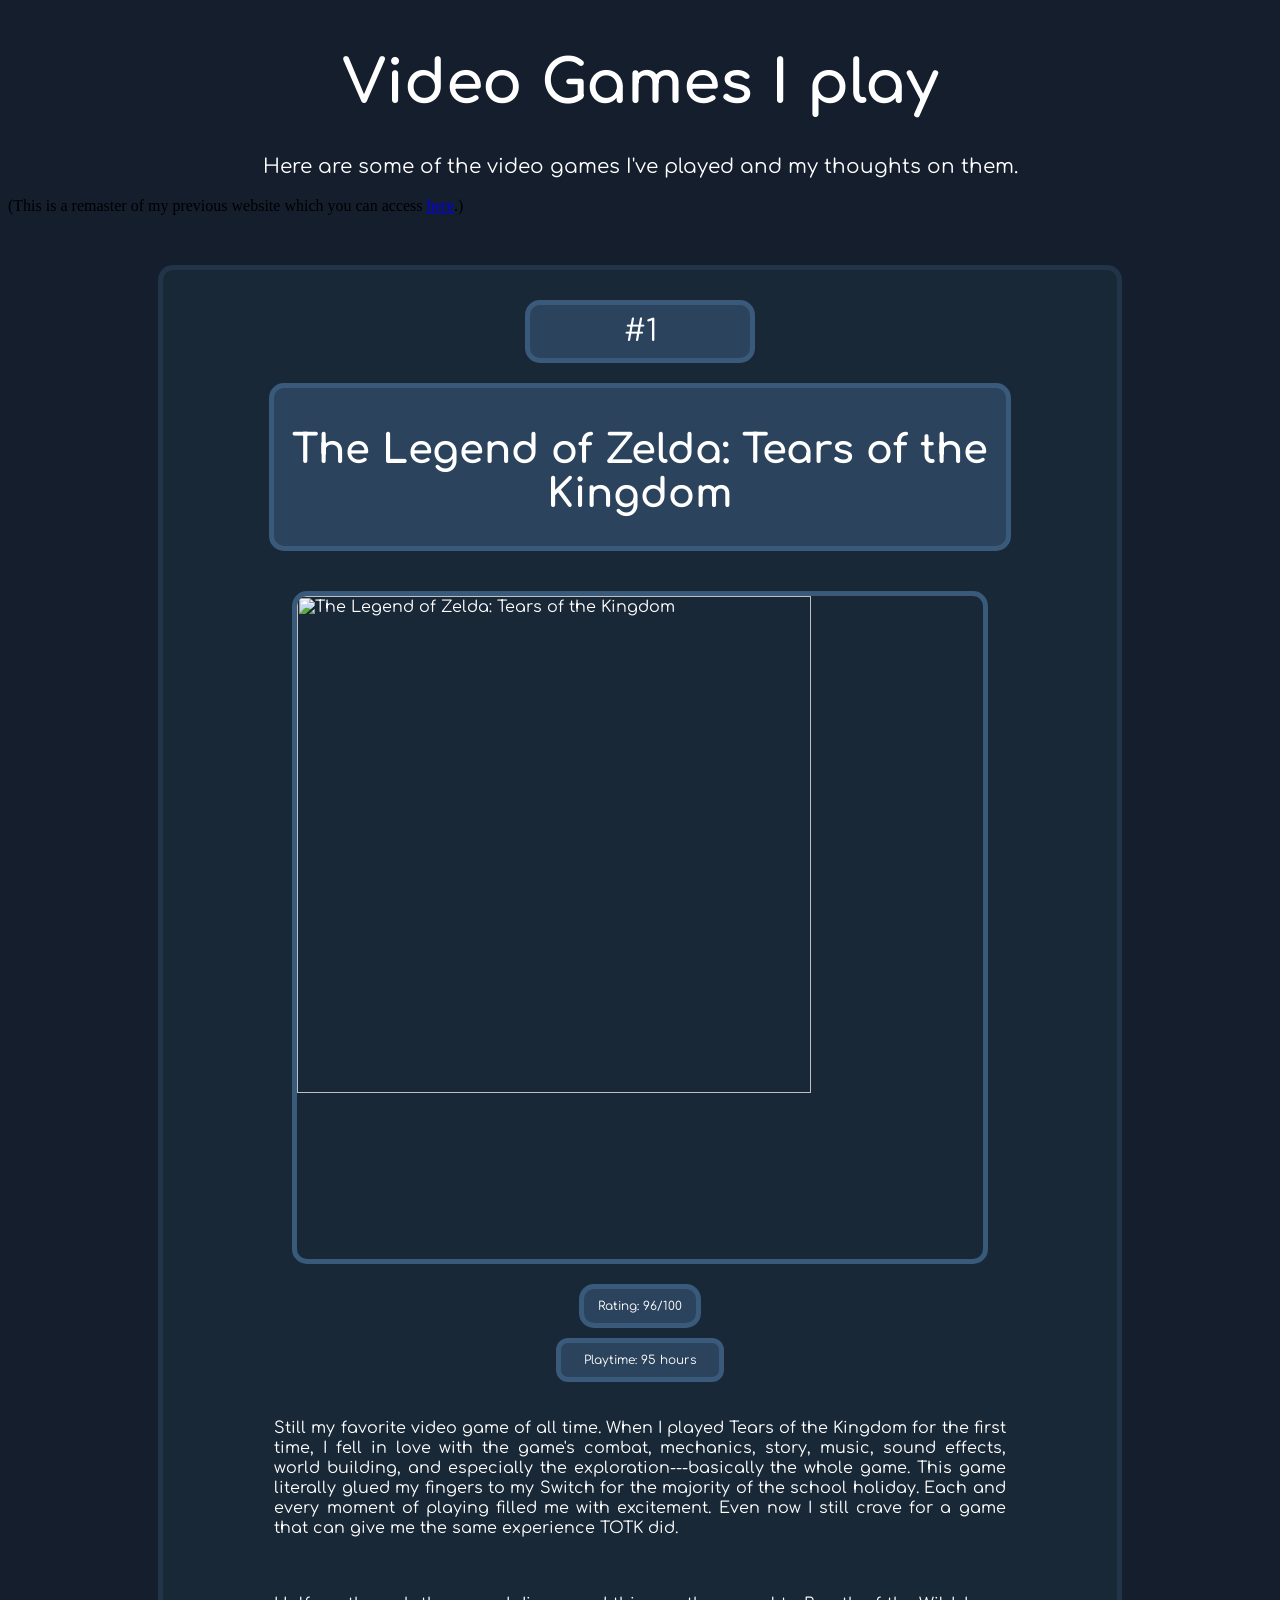
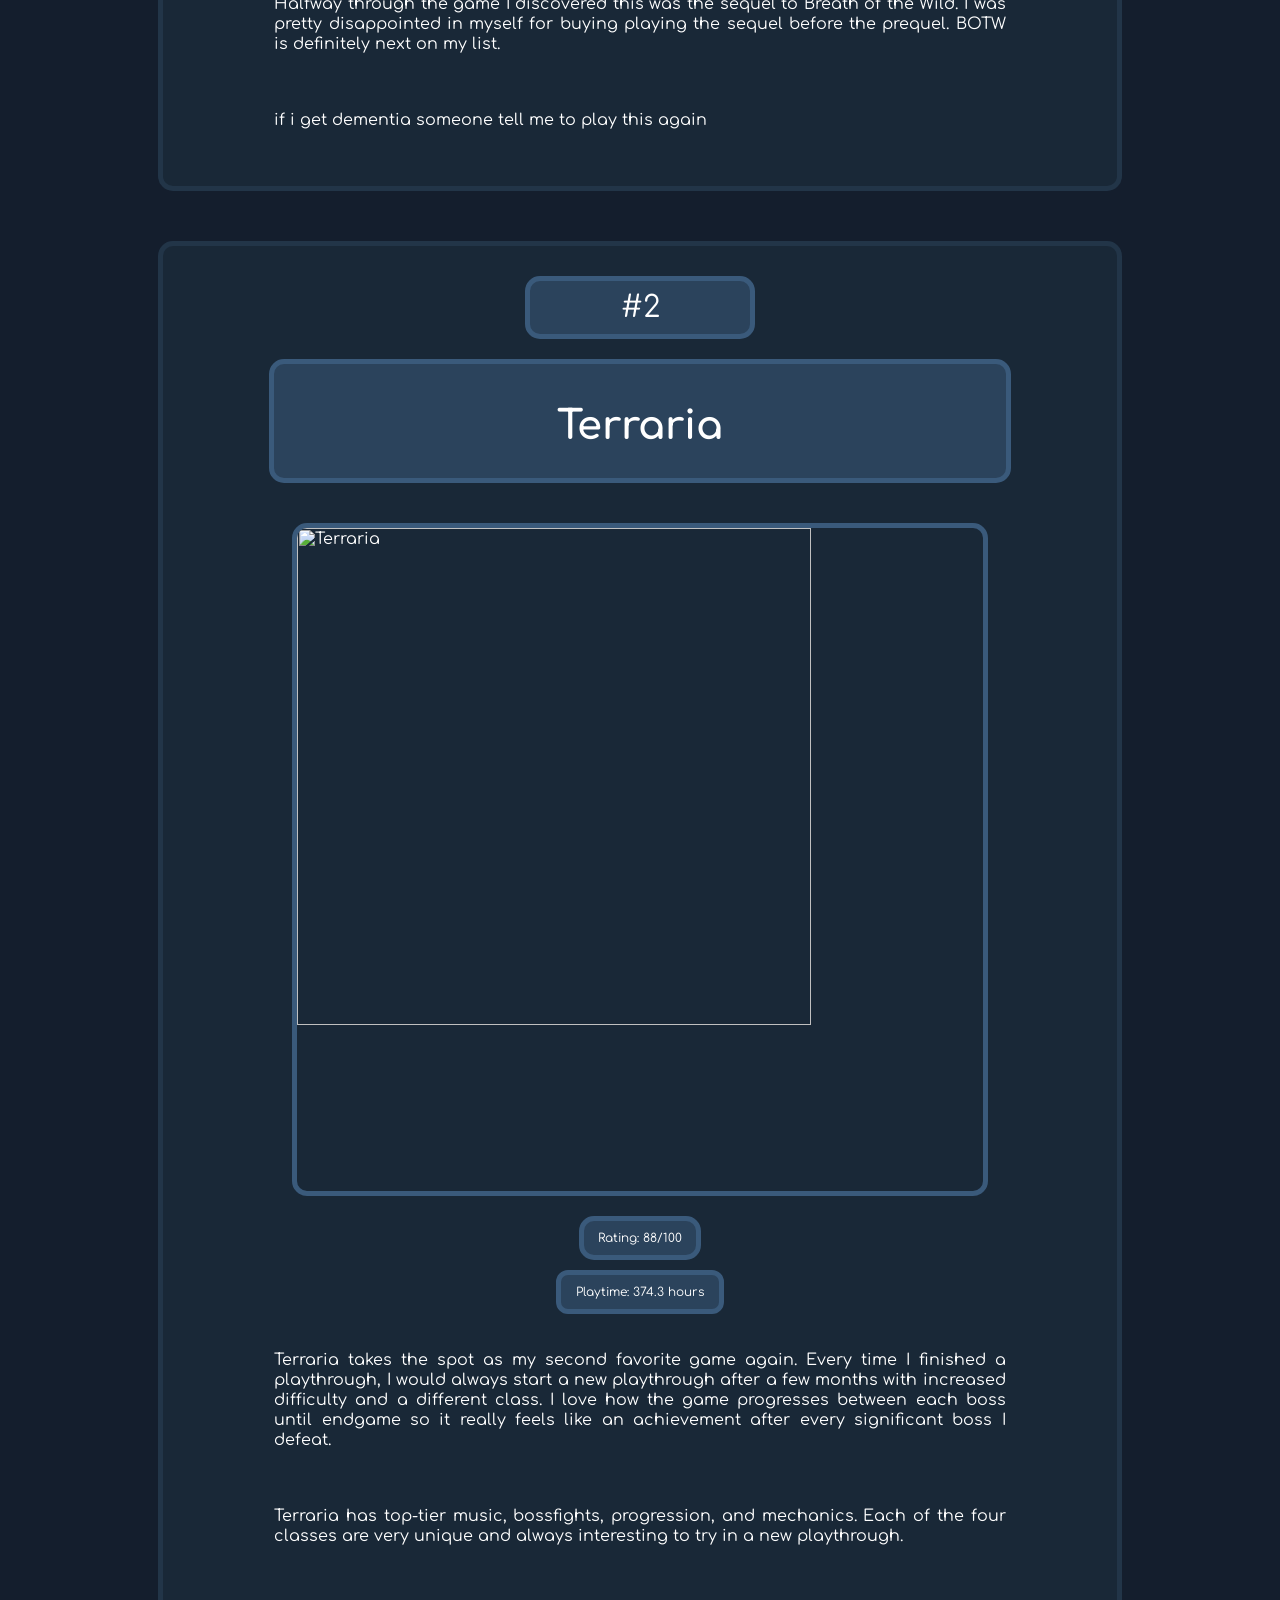
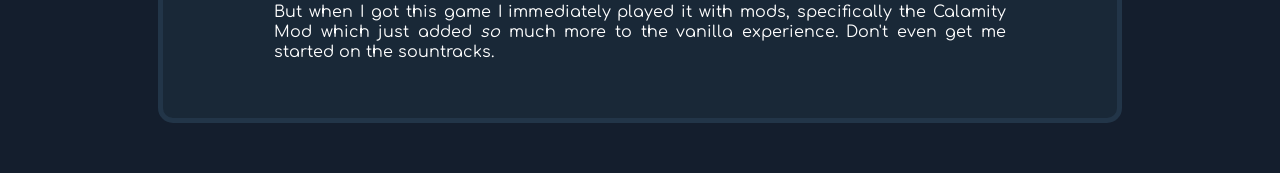
==== index.html @ 6967aab6 "Update stylesheet link to use styles.css" ====
<html>
    <head>
        <title>Updated video game review</title>

        <link rel="stylesheet" href="styles.css">

        <link rel="preconnect" href="https://fonts.googleapis.com">
        <link rel="preconnect" href="https://fonts.gstatic.com" crossorigin>
        <link href="https://fonts.googleapis.com/css2?family=Comfortaa:wght@300..700&display=swap" rel="stylesheet">
    </head>

    <body>
        <h1 class="site-heading">Video Games I play</h1>
        <p class="site-subheading">Here are some of the video games I've played and my thoughts on them.</p>
        <h8 class="site-sub-subheading">(This is a remaster of my previous website which you can access <a href="https://pewtato.github.io/pewtato-gaming-games/#" target="_blank">here</a>.)</h8>

        <div class="section">
            <div class="section-number">#1</div>
            <h1 class="section-title">The Legend of Zelda: Tears of the Kingdom</h1>

            <img src="https://i.ytimg.com/vi/PltrSuUIGFY/maxresdefault.jpg" alt="The Legend of Zelda: Tears of the Kingdom" title="The intro cutscene for The Legend of Zelda: Tears of the Kingdom." class="game-image">

            <div class="rating"><h8>Rating: 96/100</h8></div>
            <div class="playtime"><h8>Playtime: 95 hours</h8></div>

            <p>Still my favorite video game of all time. When I played Tears of the Kingdom for the first time, I fell in love with the game's combat, mechanics, story, music, sound effects, world building, and especially the exploration---basically the whole game. This game literally glued my fingers to my Switch for the majority of the school holiday. Each and every moment of playing filled me with excitement. Even now I still crave for a game that can give me the same experience TOTK did.</p>
            <p>Halfway through the game I discovered this was the sequel to Breath of the Wild. I was pretty disappointed in myself for buying playing the sequel before the prequel. BOTW is definitely next on my list.</p>
            <p>if i get dementia someone tell me to play this again</p>
        </div>
        <div class="section">
            <div class="section-number">#2</div>
            <h1 class="section-title">Terraria</h1>

            <img src="https://shared.fastly.steamstatic.com/store_item_assets/steam/apps/105600/header.jpg?t=1769844435" alt="Terraria" title="The title for Terraria." class="game-image">

            <div class="rating"><h8>Rating: 88/100</h8></div>
            <div class="playtime"><h8>Playtime: 374.3 hours</h8></div>

            <p>Terraria takes the spot as my second favorite game again. Every time I finished a playthrough, I would always start a new playthrough after a few months with increased difficulty and a different class. I love how the game progresses between each boss until endgame so it really feels like an achievement after every significant boss I defeat.</p>
            <p>Terraria has top-tier music, bossfights, progression, and mechanics. Each of the four classes are very unique and always interesting to try in a new playthrough.</p>
            <p>But when I got this game I immediately played it with mods, specifically the Calamity Mod which just added <em>so</em> much more to the vanilla experience. Don't even get me started on the sountracks.</p>
        </div>
    </body>
</html>
---- styles.css ----
@import url('https://fonts.googleapis.com/css2?family=Comfortaa:wght@700&display=swap');
@import url('mangat.ttf');

body {
    background-color: rgb(20, 30, 45);
}

small {
    font-size: 12;
    font-family: 'Comfortaa';
    color: slategray;
}

.site-heading {
    text-align: center;
    font-family: 'Comfortaa';
    font-size: 60px;
    color: white;

    margin-top: 50px;
    margin-bottom: 20px;
}

.site-subheading {
    text-align: center;
    font-family: 'Comfortaa';
    font-size: 20px;
    color: white;

    margin-top: 0;
    margin-bottom: 0;
}

.site-sub-subheading {
    margin-top: 0;
    margin-bottom: 50px;

    text-align: center;
}

.section {
    margin-left: 150px;
    margin-right: 150px;
    margin-top: 50px;
    margin-bottom: 50px;
    padding: 20px;
    
    border: 5px solid rgb(34, 53, 72);
    border-radius: 15px;
    
    color: white;
    background-color: rgb(25, 40, 55);

    font-family: 'Comfortaa';
}

.section-number {
    text-align: center;
    font-size: 30px;
    font-family: 'Comfortaa';
    color: white;

    margin-top: 10px;
    margin-left: auto;
    margin-right: auto;
    width: 200px;

    border: 5px solid rgb(58, 90, 123);
    border-radius: 15px;
    background-color: rgb(43, 67, 92);

    padding: 10px;
}

.section-title {
    text-align: center;
    width: 80%;

    margin: auto;
    margin-top: 20px;
    margin-bottom: 20px;

    border: 5px solid rgb(58, 90, 123);
    border-radius: 15px;
    background-color: rgb(43, 67, 92);

    padding-top: 40px;
    padding-bottom: 30px;

    font-family: 'Comfortaa';
    font-size: 40px;
}

.rating {
    border: 5px solid rgb(58, 90, 123);
    border-radius: 15px;
    background-color: rgb(43, 67, 92);

    text-align: center;
    font-size: 12px;

    width: 10%;

    margin-left: auto;
    margin-right: auto;
    margin-top: 10px;

    padding: 10px;
}

.playtime {
    display: block;

    border: 5px solid rgb(58, 90, 123);
    border-radius: 12px;
    background-color: rgb(43, 67, 92);

    text-align: center;
    font-size: 12px;

    width: 15%;

    margin-left: auto;
    margin-right: auto;
    margin-top: 10px;

    padding: 10px;
}

p {
    font-size: 16px;
    width: 80%;
    font-family: 'Comfortaa';
    text-align: justify;

    margin-left: auto;
    margin-right: auto;
    padding: 20px;

    line-height: 20px;
}

.game-image {
    display: block;

    margin-top: 40px;
    margin-bottom: 20px;
    margin-left: auto;
    margin-right: auto;

    width: 75%;

    border: 5px solid rgb(58, 90, 123);
    border-radius: 15px;
}
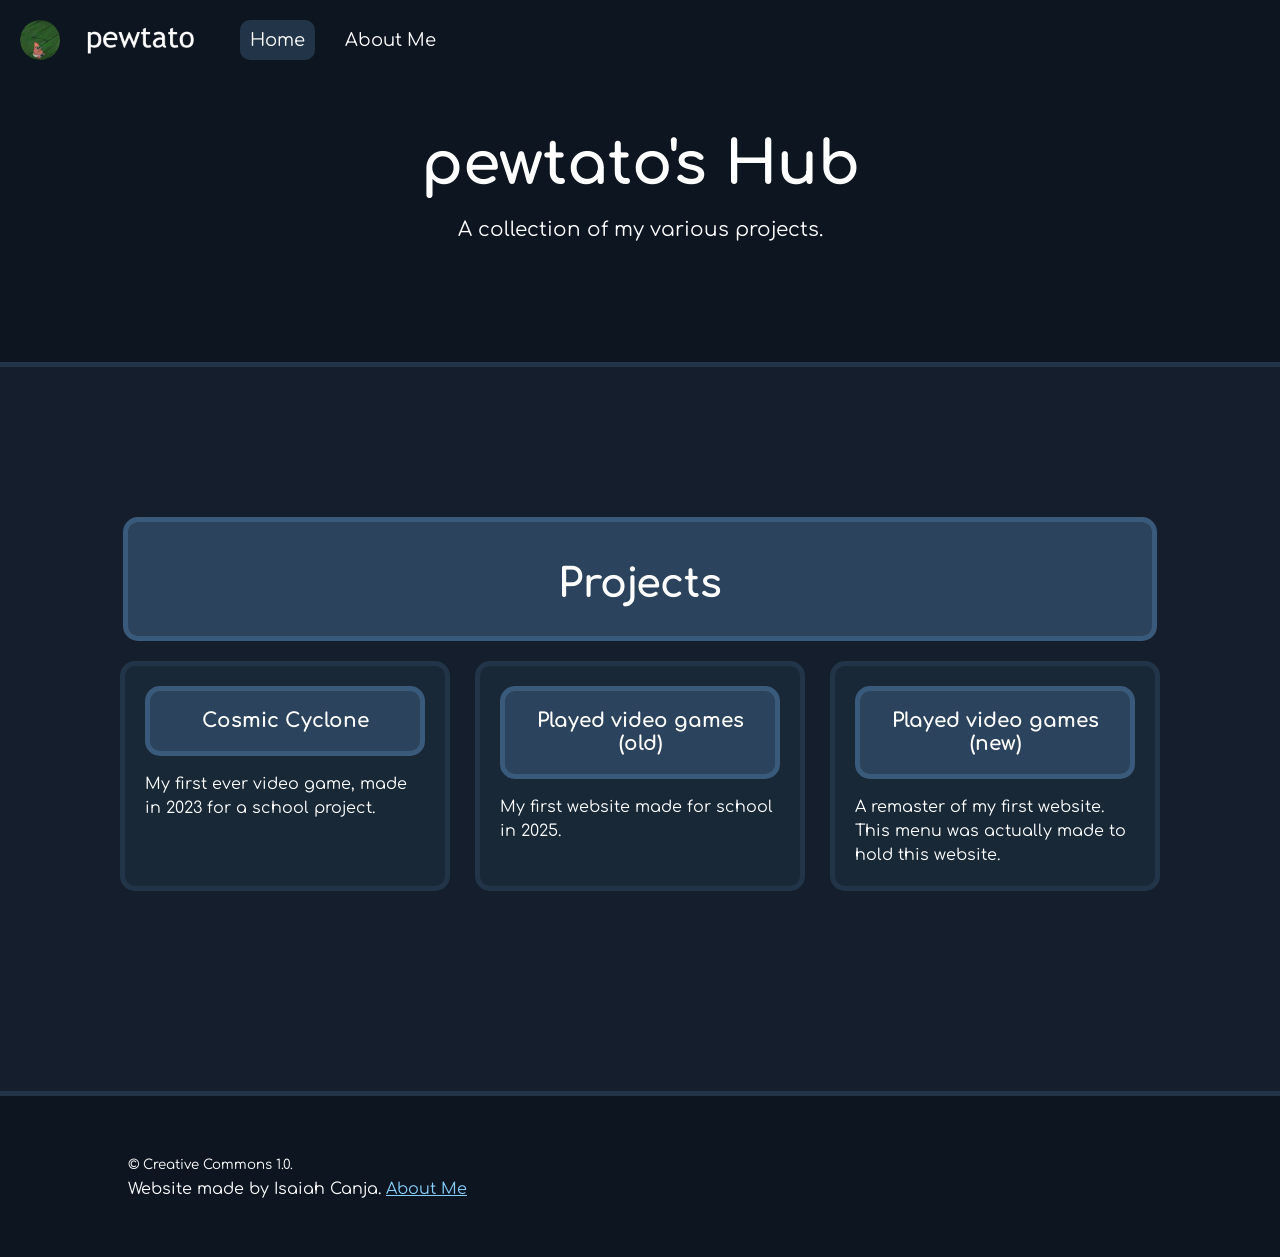
==== commit 12da8fac: "Add files via upload" ====
--- a/index.html
+++ b/index.html
@@ -1,44 +1,70 @@
+<!DOCTYPE html>
 <html>
     <head>
-        <title>Updated video game review</title>
-
-        <link rel="stylesheet" href="styles.css">
-
+        <title>pewtato main menu</title>
+        <link rel="stylesheet" href="style.css">
         <link rel="preconnect" href="https://fonts.googleapis.com">
         <link rel="preconnect" href="https://fonts.gstatic.com" crossorigin>
         <link href="https://fonts.googleapis.com/css2?family=Comfortaa:wght@300..700&display=swap" rel="stylesheet">
     </head>
-
     <body>
-        <h1 class="site-heading">Video Games I play</h1>
-        <p class="site-subheading">Here are some of the video games I've played and my thoughts on them.</p>
-        <h8 class="site-sub-subheading">(This is a remaster of my previous website which you can access <a href="https://pewtato.github.io/pewtato-gaming-games/#" target="_blank">here</a>.)</h8>
-
-        <div class="section">
-            <div class="section-number">#1</div>
-            <h1 class="section-title">The Legend of Zelda: Tears of the Kingdom</h1>
-
-            <img src="https://i.ytimg.com/vi/PltrSuUIGFY/maxresdefault.jpg" alt="The Legend of Zelda: Tears of the Kingdom" title="The intro cutscene for The Legend of Zelda: Tears of the Kingdom." class="game-image">
-
-            <div class="rating"><h8>Rating: 96/100</h8></div>
-            <div class="playtime"><h8>Playtime: 95 hours</h8></div>
-
-            <p>Still my favorite video game of all time. When I played Tears of the Kingdom for the first time, I fell in love with the game's combat, mechanics, story, music, sound effects, world building, and especially the exploration---basically the whole game. This game literally glued my fingers to my Switch for the majority of the school holiday. Each and every moment of playing filled me with excitement. Even now I still crave for a game that can give me the same experience TOTK did.</p>
-            <p>Halfway through the game I discovered this was the sequel to Breath of the Wild. I was pretty disappointed in myself for buying playing the sequel before the prequel. BOTW is definitely next on my list.</p>
-            <p>if i get dementia someone tell me to play this again</p>
-        </div>
-        <div class="section">
-            <div class="section-number">#2</div>
-            <h1 class="section-title">Terraria</h1>
-
-            <img src="https://shared.fastly.steamstatic.com/store_item_assets/steam/apps/105600/header.jpg?t=1769844435" alt="Terraria" title="The title for Terraria." class="game-image">
-
-            <div class="rating"><h8>Rating: 88/100</h8></div>
-            <div class="playtime"><h8>Playtime: 374.3 hours</h8></div>
-
-            <p>Terraria takes the spot as my second favorite game again. Every time I finished a playthrough, I would always start a new playthrough after a few months with increased difficulty and a different class. I love how the game progresses between each boss until endgame so it really feels like an achievement after every significant boss I defeat.</p>
-            <p>Terraria has top-tier music, bossfights, progression, and mechanics. Each of the four classes are very unique and always interesting to try in a new playthrough.</p>
-            <p>But when I got this game I immediately played it with mods, specifically the Calamity Mod which just added <em>so</em> much more to the vanilla experience. Don't even get me started on the sountracks.</p>
+        <header>
+            <nav class="navbar" id="menu-navbar">
+                <div class="logo-container">
+                    <a href="index.html" class="navmenu"><img src="logo header(1).png" alt="Pewtato Logo"></a>
+                </div>
+                <div class="nav-links">
+                    <a href="index.html" class="nav" id="active">Home</a>
+                    <a href="aboutme.html" class="nav">About Me</a>
+               </div>
+            </nav>
+            <div class="site-header" id="menu-header">
+                <h1 class="site-heading">pewtato's Hub</h1>
+                <p class="site-subheading">A collection of my various projects.</p>
+            </div>
+        </header>
+        <div id="projects">
+            <h1 class="section-title">Projects</h1>
+            <div class="project-row">
+                <a href="https://scratch.mit.edu/projects/908749018/" target="_blank" rel="noopener noreferrer">
+                    <div class="project">
+                        <div class="project-title">
+                            <h1>Cosmic Cyclone</h1>
+                        </div>
+                        <p>
+                            My first ever video game, made in 2023 for a school project.
+                        </p>
+                    </div>
+                </a>
+                <a href="https://pewtato.github.io/pewtato-gaming-games/#" target="_blank" rel="noopener noreferrer">
+                    <div class="project">
+                        <div class="project-title">
+                            <h1>Played video games <br> (old)</h1>
+                        </div>
+                        <p>
+                            My first website made for school in 2025.
+                        </p>
+                    </div>
+                </a>
+                <a href="site2.html">
+                    <div class="project">
+                        <div class="project-title">
+                            <h1>Played video games (new)</h1>
+                        </div>
+                        <p>
+                            A remaster of my first website. This menu was actually made to hold this website.
+                        </p>
+                    </div>
+                </a>
+            </div>
         </div>
     </body>
-</html>
+    <footer>
+        <p id="footer-text">
+            <small>&copy; Creative Commons 1.0.</small> <br> Website made by Isaiah Canja. <a href="aboutme.html">About Me</a>
+        </p>
+        <p>
+
+        </p>
+    </footer>
+</html>
--- a/style.css
+++ b/style.css
@@ -0,0 +1,402 @@
+
+@import url('https://fonts.googleapis.com/css2?family=Comfortaa:wght@700&display=swap');
+@import url('mangat.ttf');
+
+body {
+    background-color: rgb(20, 30, 45);
+    margin: 0;
+}
+
+a {
+    color: lightskyblue;
+    text-decoration: underline;
+}
+
+.navbar {
+    display: flex;
+    align-items: center;
+    position: relative;
+    gap: 20px;
+
+    padding-top: 20px;
+    padding-bottom: 20px;
+    margin: 0px;
+    max-width: 100%;
+
+    border-bottom: 5px solid rgb(34, 53, 72);
+
+    background-color: rgb(13, 21, 32);
+}
+
+#menu-navbar {
+    border-bottom: none;
+}
+
+.logo-container img {
+    justify-content: left;
+    display: block;
+    height: 40px;
+    border-radius: 20px;
+    margin-right: auto;
+    width: fit-content;
+}
+
+.navmenu {
+    display: flex;
+    align-items: center;
+    font-family: 'Comfortaa';
+    font-size: 18px;
+    color: white;
+
+    margin-left: 20px;
+}
+
+.nav {
+    display: inline-flex;
+    justify-content: center;
+    align-items: center;
+    
+    border: 5px solid transparent;
+    padding: 5px;
+
+    font-family: 'Comfortaa';
+    font-size: 18px;
+    color: white;
+    text-decoration: none;
+    overflow: hidden;
+}
+
+.nav-links {
+    display: flex;
+    gap: 20px;
+}
+
+.nav:hover {
+    border-radius: 10px;
+    background-color: rgb(34, 53, 72);
+}
+
+#active {
+    border-radius: 10px;
+    background-color: rgb(34, 53, 72);
+}
+
+#menu-header {
+    background-color: rgb(13, 21, 32);
+
+    padding-top: 1px;
+    padding-bottom: 100px;
+    margin-top: 0;
+
+    border-bottom: 5px solid rgb(34, 53, 72);
+}
+
+.site-header {
+    margin-top: 150px;
+    margin-bottom: 150px;
+}
+
+.site-heading {
+    text-align: center;
+    font-family: 'Comfortaa';
+    font-size: 60px;
+    color: white;
+
+    margin-top: 50px;
+    margin-bottom: 20px;
+}
+
+.site-subheading {
+    text-align: center;
+    font-family: 'Comfortaa';
+    font-size: 20px;
+    color: white;
+
+    margin-top: 0;
+    margin-bottom: 20px;
+}
+
+.site-sub-subheading {
+    display: block;
+
+    text-align: center;
+    font-family: 'Comfortaa';
+    font-size: 12px;
+    color: slategray;
+
+    margin-top: 0;
+    margin-bottom: 0;
+}
+
+.section {
+    margin-left: 150px;
+    margin-right: 150px;
+    margin-top: 50px;
+    margin-bottom: 100px;
+    padding: 20px;
+    
+    border: 5px solid rgb(34, 53, 72);
+    border-radius: 15px;
+    
+    color: white;
+    background-color: rgb(25, 40, 55);
+
+    font-family: 'Comfortaa';
+}
+
+.section-number {
+    text-align: center;
+    font-size: 30px;
+    font-family: 'Comfortaa';
+    color: white;
+
+    margin-top: 10px;
+    margin-left: auto;
+    margin-right: auto;
+    width: 200px;
+
+    border: 5px solid rgb(58, 90, 123);
+    border-radius: 15px;
+    background-color: rgb(43, 67, 92);
+
+    padding: 10px;
+}
+
+.section-title {
+    color:white;
+    text-align: center;
+    width: 80%;
+
+    margin: auto;
+    margin-top: 20px;
+    margin-bottom: 20px;
+
+    border: 5px solid rgb(58, 90, 123);
+    border-radius: 15px;
+    background-color: rgb(43, 67, 92);
+
+    padding-top: 40px;
+    padding-bottom: 30px;
+
+    font-family: 'Comfortaa';
+    font-size: 40px;
+}
+
+.rating {
+    border: 5px solid rgb(58, 90, 123);
+    border-radius: 15px;
+    background-color: rgb(43, 67, 92);
+
+    text-align: center;
+    font-size: 12px;
+
+    width: 10%;
+
+    margin-left: auto;
+    margin-right: auto;
+    margin-top: 10px;
+
+    padding: 10px;
+}
+
+.playtime {
+    display: block;
+
+    border: 5px solid rgb(58, 90, 123);
+    border-radius: 15px;
+    background-color: rgb(43, 67, 92);
+
+    text-align: center;
+    font-size: 12px;
+
+    width: 15%;
+
+    margin-left: auto;
+    margin-right: auto;
+    margin-top: 10px;
+
+    padding: 10px;
+}
+
+p {
+    font-size: 16px;
+    font-family: 'Comfortaa';
+    line-height: 24px;
+}
+
+.section-text {
+    width: 80%;
+    text-align: justify;
+
+    margin-left: auto;
+    margin-right: auto;
+    padding: 20px;
+}
+
+.game-image {
+    display: block;
+
+    margin-top: 40px;
+    margin-bottom: 20px;
+    margin-left: auto;
+    margin-right: auto;
+
+    width: 75%;
+
+    border: 5px solid rgb(58, 90, 123);
+    border-radius: 15px;
+}
+
+footer {
+    display: block;
+    justify-content: left;
+    gap: 20px;
+
+    padding-top: 20px;
+    padding-bottom: 20px;
+    margin: 0px;
+    max-width: 100%;
+
+    border-top: 5px solid rgb(34, 53, 72);
+
+    background-color: rgb(13, 21, 32);
+
+    color: white;
+    font-family: 'Comfortaa';
+    font-size: 14px;
+}
+
+#footer-text {
+    width: 80%;
+    text-align: justify;
+
+    margin-left: auto;
+    margin-right: auto;
+    padding: 20px;
+}
+
+.project-row {
+    display: flex;
+    justify-content: center;
+    margin-left: auto;
+    margin-right: auto;
+    text-align: center;
+    gap: 25px;
+
+    margin-bottom: 20px;
+}
+
+.project {
+    border: 5px solid rgb(34, 53, 72);
+    border-radius: 15px;
+    
+    color: white;
+    background-color: rgb(25, 40, 55);
+
+    font-family: 'Comfortaa';
+    padding: 20px;
+    padding-bottom: 20px;
+    width: 280px;
+
+    text-align: left;
+
+    height: 180px;
+}
+
+.project-row a {
+    text-decoration: none;
+}   
+
+.project-row a:hover .project {
+    transform: scale(1.03);
+}
+
+.project-title {
+    text-align: center;
+    font-size: 10px;
+
+    border: 5px solid rgb(58, 90, 123);
+    border-radius: 15px;
+    color: white;
+    background-color: rgb(43, 67, 92);
+    padding: 5px;
+}
+
+.project-text {
+    width: 80%;
+    text-align: justify;
+
+    margin-left: auto;
+    margin-right: auto;
+    padding: 20px;
+}
+
+#projects {
+    margin-bottom: 200px;
+}
+
+.socials {
+    margin-left: 150px;
+    margin-right: 150px;
+    margin-bottom: 100px;
+    padding: 20px;
+    
+    border-radius: 15px;
+    
+    color: white;
+
+    font-family: 'Comfortaa';
+}
+
+.socials-title {
+    text-align: center;
+    font-size: 28px;
+
+    margin-left: auto;
+    margin-right: auto;
+    width: 250px;
+
+    padding: 15px;
+
+    border: 5px solid rgb(58, 90, 123);
+    border-radius: 15px;
+    color: white;
+    background-color: rgb(43, 67, 92);
+}
+
+.social-link-row {
+    display: flex;
+    justify-content: center;
+    gap: 20px;
+    align-items: center;
+}
+
+.social-image {
+    display: flex;
+    margin-bottom: 10px;
+    height: 100px;
+    width: auto;
+    margin-bottom: 20px;
+    justify-content: center;
+}
+
+.social-link {
+    display: flex;
+    color: white;
+    text-decoration: none;
+    font-family: 'Comfortaa';
+    justify-content: center;
+    flex-direction: column;
+    align-items: center;
+}
+
+.social-link:hover {
+    transform: scale(1.03);
+}
+
+.social-container {
+    display: flex;
+    justify-content: center;
+    gap: 50px;
+    margin: 20px;
+}
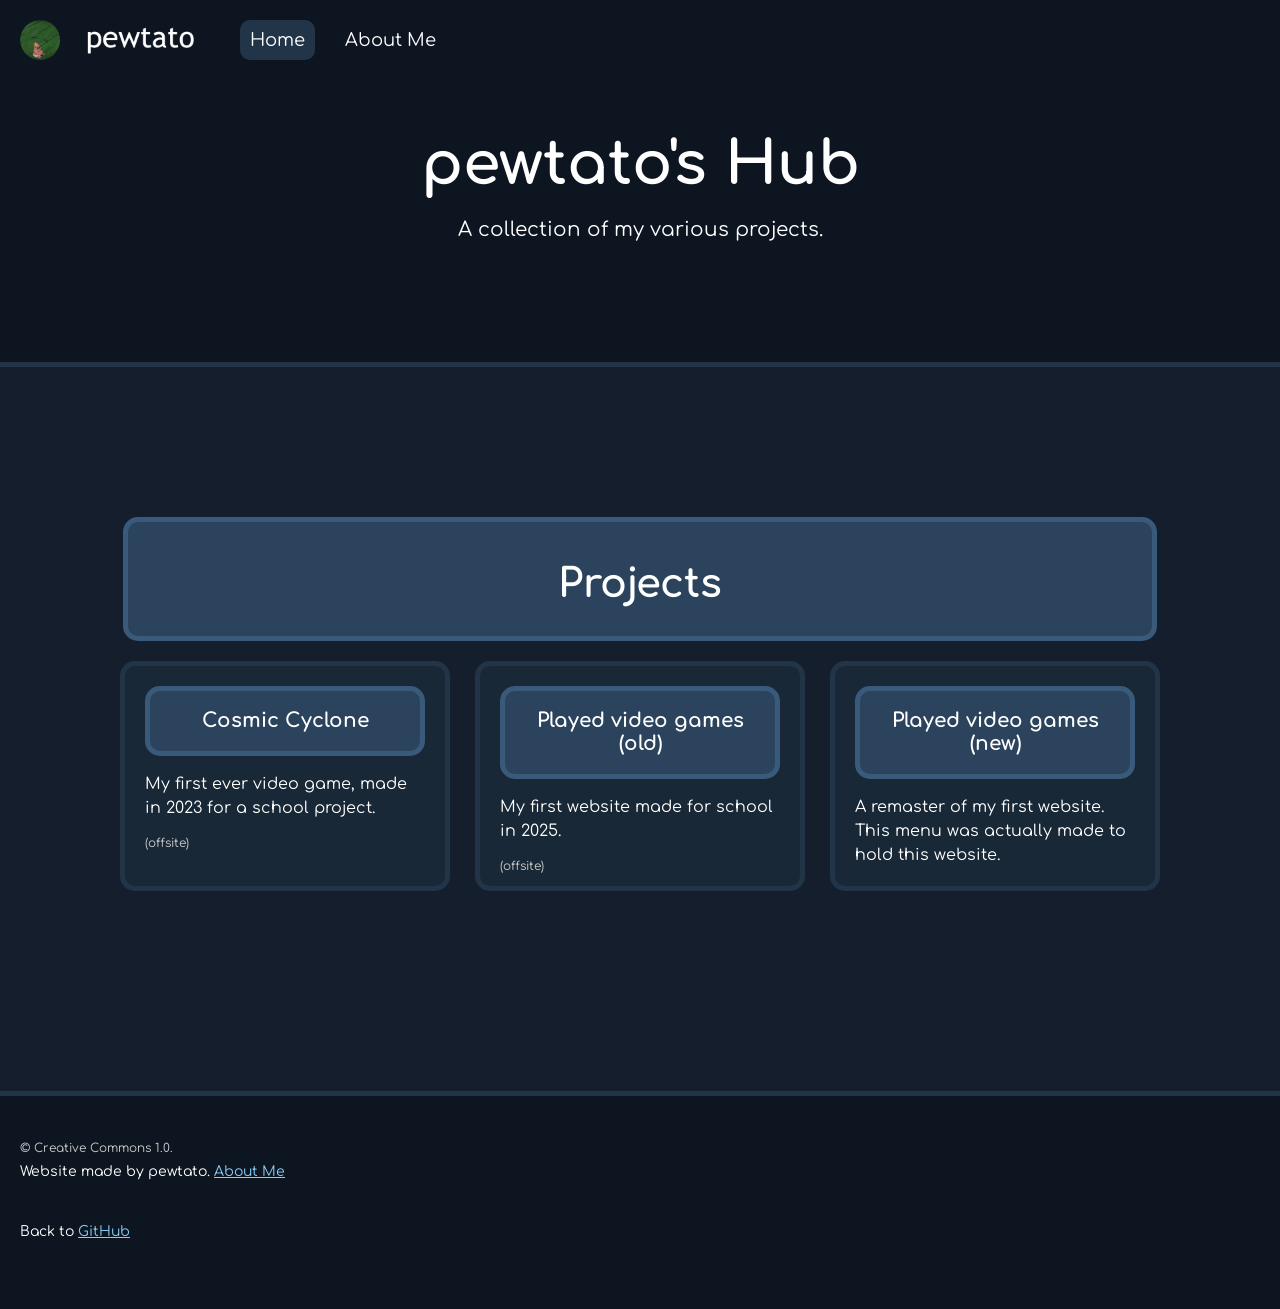
==== commit 87daacf5: "Add files via upload" ====
--- a/index.html
+++ b/index.html
@@ -1,8 +1,10 @@
 <!DOCTYPE html>
-<html>
+<html lang="en">
     <head>
         <title>pewtato main menu</title>
+       
         <link rel="stylesheet" href="style.css">
+
         <link rel="preconnect" href="https://fonts.googleapis.com">
         <link rel="preconnect" href="https://fonts.gstatic.com" crossorigin>
         <link href="https://fonts.googleapis.com/css2?family=Comfortaa:wght@300..700&display=swap" rel="stylesheet">
@@ -11,7 +13,7 @@
         <header>
             <nav class="navbar" id="menu-navbar">
                 <div class="logo-container">
-                    <a href="index.html" class="navmenu"><img src="logo header(1).png" alt="Pewtato Logo"></a>
+                    <a href="index.html" class="navmenu"><img src="icons/logo-header(1).png" alt="Pewtato Logo"></a>
                 </div>
                 <div class="nav-links">
                     <a href="index.html" class="nav" id="active">Home</a>
@@ -34,6 +36,9 @@
                         <p>
                             My first ever video game, made in 2023 for a school project.
                         </p>
+                        <small class="offsite-link">
+                            (offsite)
+                        </small>
                     </div>
                 </a>
                 <a href="https://pewtato.github.io/pewtato-gaming-games/#" target="_blank" rel="noopener noreferrer">
@@ -44,6 +49,9 @@
                         <p>
                             My first website made for school in 2025.
                         </p>
+                        <small class="offsite-link">
+                            (offsite)
+                        </small>
                     </div>
                 </a>
                 <a href="site2.html">
@@ -58,13 +66,17 @@
                 </a>
             </div>
         </div>
+        <footer>
+        <div id="footer-text">
+            <small>
+                &copy; Creative Commons 1.0.
+            </small>
+            <br>
+            Website made by pewtato. <a href="aboutme.html">About Me</a>
+        </div>
+        <div id="github-redirect">
+            Back to <a href="https://github.com/PewTato/pewtato-pro-gaming-games" rel="noopener noreferrer">GitHub</a>
+        </div>
+        </footer>
     </body>
-    <footer>
-        <p id="footer-text">
-            <small>&copy; Creative Commons 1.0.</small> <br> Website made by Isaiah Canja. <a href="aboutme.html">About Me</a>
-        </p>
-        <p>
-
-        </p>
-    </footer>
 </html>
--- a/style.css
+++ b/style.css
@@ -10,6 +10,11 @@
 a {
     color: lightskyblue;
     text-decoration: underline;
+}
+
+small {
+    color: rgb(204, 204, 204);
+    font-size: 12px;
 }
 
 .navbar {
@@ -267,12 +272,16 @@
 }
 
 #footer-text {
+    display: inline-block;
+
     width: 80%;
     text-align: justify;
 
     margin-left: auto;
     margin-right: auto;
     padding: 20px;
+
+    line-height: 24px;
 }
 
 .project-row {
@@ -309,6 +318,10 @@
 
 .project-row a:hover .project {
     transform: scale(1.03);
+}
+
+.offsite-link {
+    display: block;
 }
 
 .project-title {
@@ -399,4 +412,13 @@
     justify-content: center;
     gap: 50px;
     margin: 20px;
+}
+
+#github-redirect {
+    margin-top: 20px;
+    margin-bottom: 50px;
+    margin-right: 50px;
+    margin-left: 20px;
+
+    font-size: 14px;
 }
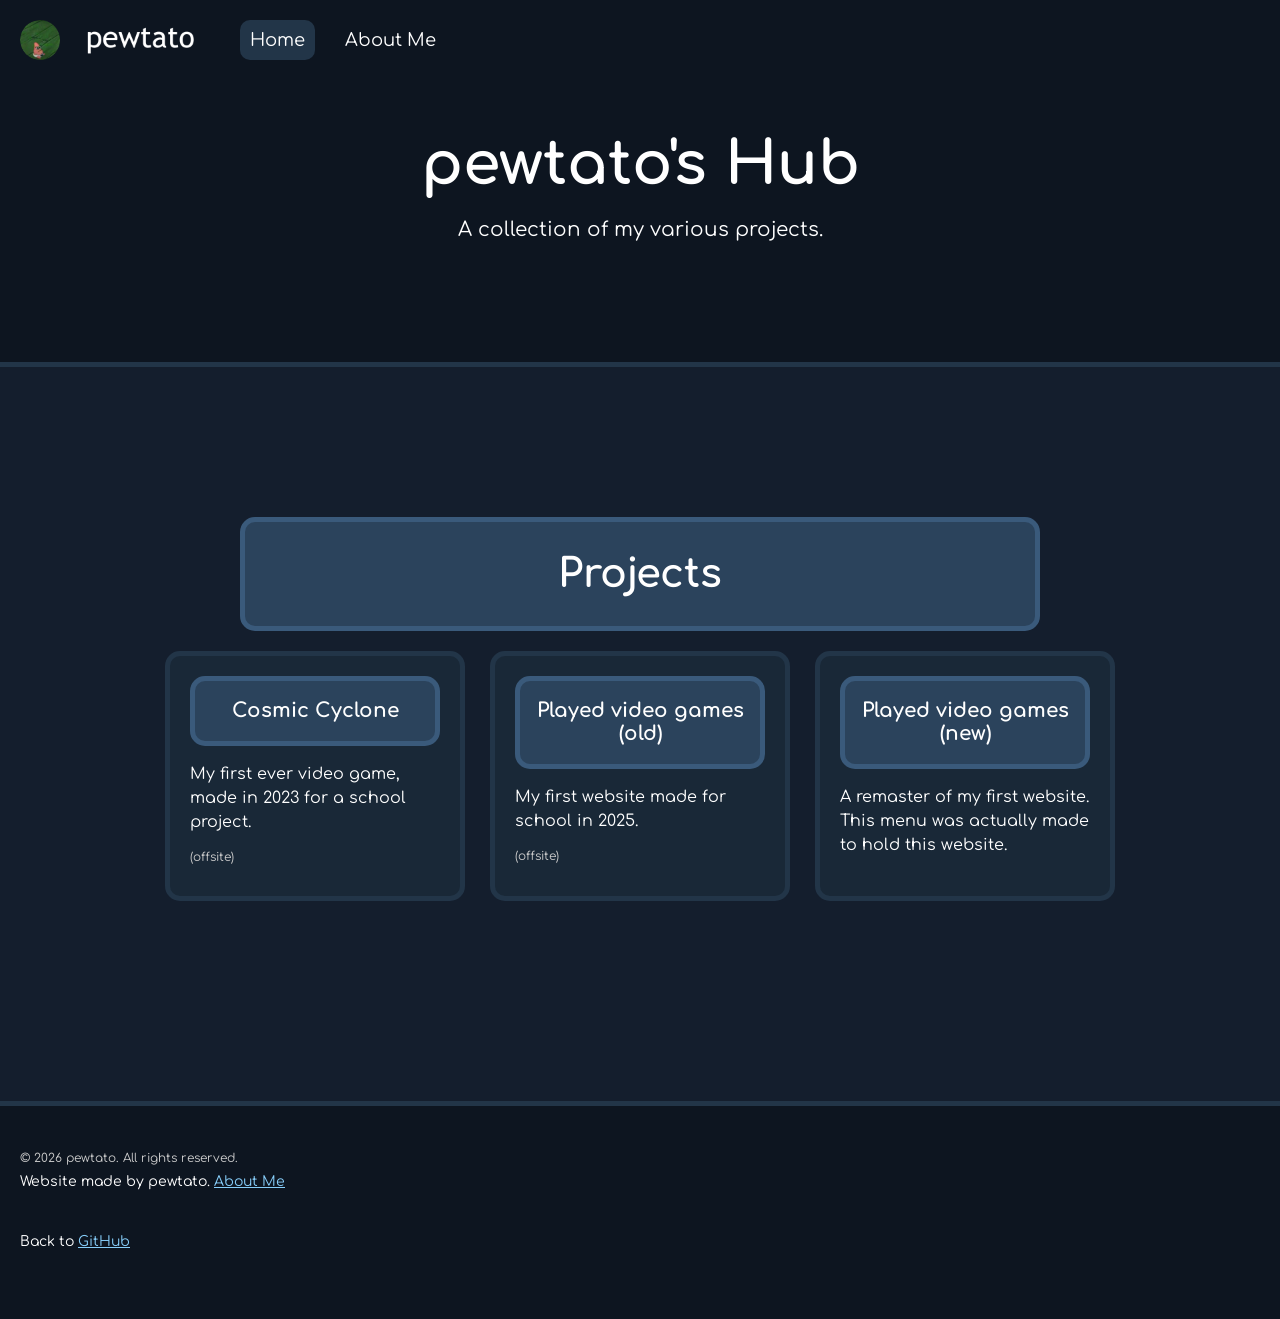
==== commit 3023a5df: "Add files via upload" ====
--- a/index.html
+++ b/index.html
@@ -4,20 +4,21 @@
         <title>pewtato main menu</title>
        
         <link rel="stylesheet" href="style.css">
-
         <link rel="preconnect" href="https://fonts.googleapis.com">
         <link rel="preconnect" href="https://fonts.gstatic.com" crossorigin>
         <link href="https://fonts.googleapis.com/css2?family=Comfortaa:wght@300..700&display=swap" rel="stylesheet">
+        
+        <meta name="viewport" content="width=device-width, initial-scale=1.0">
     </head>
     <body>
         <header>
             <nav class="navbar" id="menu-navbar">
                 <div class="logo-container">
-                    <a href="index.html" class="navmenu"><img src="icons/logo-header(1).png" alt="Pewtato Logo"></a>
+                    <a href="index.html" class="navmenu"><img src="icons/logo-header.png" alt="Pewtato Logo"></a>
                 </div>
                 <div class="nav-links">
                     <a href="index.html" class="nav" id="active">Home</a>
-                    <a href="aboutme.html" class="nav">About Me</a>
+                    <a href="about-me.html" class="nav">About Me</a>
                </div>
             </nav>
             <div class="site-header" id="menu-header">
@@ -54,7 +55,7 @@
                         </small>
                     </div>
                 </a>
-                <a href="site2.html">
+                <a href="video-games.html">
                     <div class="project">
                         <div class="project-title">
                             <h1>Played video games (new)</h1>
@@ -69,7 +70,7 @@
         <footer>
         <div id="footer-text">
             <small>
-                &copy; Creative Commons 1.0.
+                &copy; 2026 pewtato. All rights reserved.
             </small>
             <br>
             Website made by pewtato. <a href="aboutme.html">About Me</a>
--- a/style.css
+++ b/style.css
@@ -1,6 +1,9 @@
 
 @import url('https://fonts.googleapis.com/css2?family=Comfortaa:wght@700&display=swap');
-@import url('mangat.ttf');
+
+*, *::before, *::after {
+    box-sizing: border-box;
+}
 
 body {
     background-color: rgb(20, 30, 45);
@@ -69,6 +72,8 @@
     color: white;
     text-decoration: none;
     overflow: hidden;
+
+    transition: transform 0.2s ease-in-out;
 }
 
 .nav-links {
@@ -79,6 +84,7 @@
 .nav:hover {
     border-radius: 10px;
     background-color: rgb(34, 53, 72);
+    transform: scale(1.05);
 }
 
 #active {
@@ -134,11 +140,12 @@
 }
 
 .section {
-    margin-left: 150px;
-    margin-right: 150px;
-    margin-top: 50px;
-    margin-bottom: 100px;
-    padding: 20px;
+    display: block;
+
+    margin: 50px auto;
+    padding: 20px;
+    width: min(75%, 1024px);
+    max-width: 100%;
     
     border: 5px solid rgb(34, 53, 72);
     border-radius: 15px;
@@ -170,7 +177,7 @@
 .section-title {
     color:white;
     text-align: center;
-    width: 80%;
+    width: min(90%, 800px);
 
     margin: auto;
     margin-top: 20px;
@@ -180,11 +187,10 @@
     border-radius: 15px;
     background-color: rgb(43, 67, 92);
 
-    padding-top: 40px;
-    padding-bottom: 30px;
-
-    font-family: 'Comfortaa';
-    font-size: 40px;
+    padding: 30px;
+
+    font-family: 'Comfortaa';
+    font-size: clamp(24px, 3.5vw, 40px);
 }
 
 .rating {
@@ -195,7 +201,9 @@
     text-align: center;
     font-size: 12px;
 
-    width: 10%;
+    width: auto;
+    min-width: 140px;
+    max-width: 220px;
 
     margin-left: auto;
     margin-right: auto;
@@ -214,7 +222,9 @@
     text-align: center;
     font-size: 12px;
 
-    width: 15%;
+    width: auto;
+    min-width: 160px;
+    max-width: 240px;
 
     margin-left: auto;
     margin-right: auto;
@@ -230,7 +240,7 @@
 }
 
 .section-text {
-    width: 80%;
+    width: min(90%, 900px);
     text-align: justify;
 
     margin-left: auto;
@@ -245,11 +255,36 @@
     margin-bottom: 20px;
     margin-left: auto;
     margin-right: auto;
-
-    width: 75%;
-
-    border: 5px solid rgb(58, 90, 123);
-    border-radius: 15px;
+    
+    width: min(75%, 800px);
+    height: auto;
+
+    border: 5px solid rgb(58, 90, 123);
+    border-radius: 15px;
+}
+
+@media (max-width: 768px) {
+    .section {
+        width: 92%;
+        padding: 15px;
+        margin: 30px auto;
+    }
+
+    .section-title {
+        width: 95%;
+        font-size: 28px;
+        padding: 18px 12px;
+    }
+
+    .section-text {
+        width: 100%;
+        padding: 15px 0;
+    }
+
+    .game-image {
+        width: 100%;
+        margin-top: 25px;
+    }
 }
 
 footer {
@@ -305,19 +340,23 @@
     font-family: 'Comfortaa';
     padding: 20px;
     padding-bottom: 20px;
-    width: 280px;
+    width: 300px;
 
     text-align: left;
 
-    height: 180px;
+    height: 250px;
 }
 
 .project-row a {
     text-decoration: none;
 }   
 
+.project-row .project {
+    transition: transform 0.1s ease-in-out;
+}
+
 .project-row a:hover .project {
-    transform: scale(1.03);
+    transform: scale(1.05);
 }
 
 .offsite-link {
@@ -380,17 +419,22 @@
 .social-link-row {
     display: flex;
     justify-content: center;
-    gap: 20px;
-    align-items: center;
+    gap: 30px;
+    align-items: center;
+    flex-wrap: wrap;
+    margin-top: 30px;
 }
 
 .social-image {
     display: flex;
-    margin-bottom: 10px;
-    height: 100px;
-    width: auto;
-    margin-bottom: 20px;
     justify-content: center;
+    align-items: center;
+    border: 5px solid rgb(34, 53, 72);
+    border-radius: 15px;
+    background-color: rgb(25, 40, 55);
+    padding: 20px;
+    width: 140px;
+    box-sizing: border-box;
 }
 
 .social-link {
@@ -398,13 +442,15 @@
     color: white;
     text-decoration: none;
     font-family: 'Comfortaa';
-    justify-content: center;
     flex-direction: column;
     align-items: center;
+    gap: 12px;
+    width: 100%;
+    transition: transform 0.1s ease-in-out;
 }
 
 .social-link:hover {
-    transform: scale(1.03);
+    transform: scale(1.05);
 }
 
 .social-container {
@@ -417,8 +463,20 @@
 #github-redirect {
     margin-top: 20px;
     margin-bottom: 50px;
-    margin-right: 50px;
     margin-left: 20px;
+
+    font-size: 14px;
+}
+
+#back-to-top {
+    display: flex;
+    justify-content: flex-end;
+    width: 100%;
+
+    margin-top: 20px;
+    margin-bottom: 50px;
+    margin-left: 0;
+    margin-right: 0;
 
     font-size: 14px;
 }
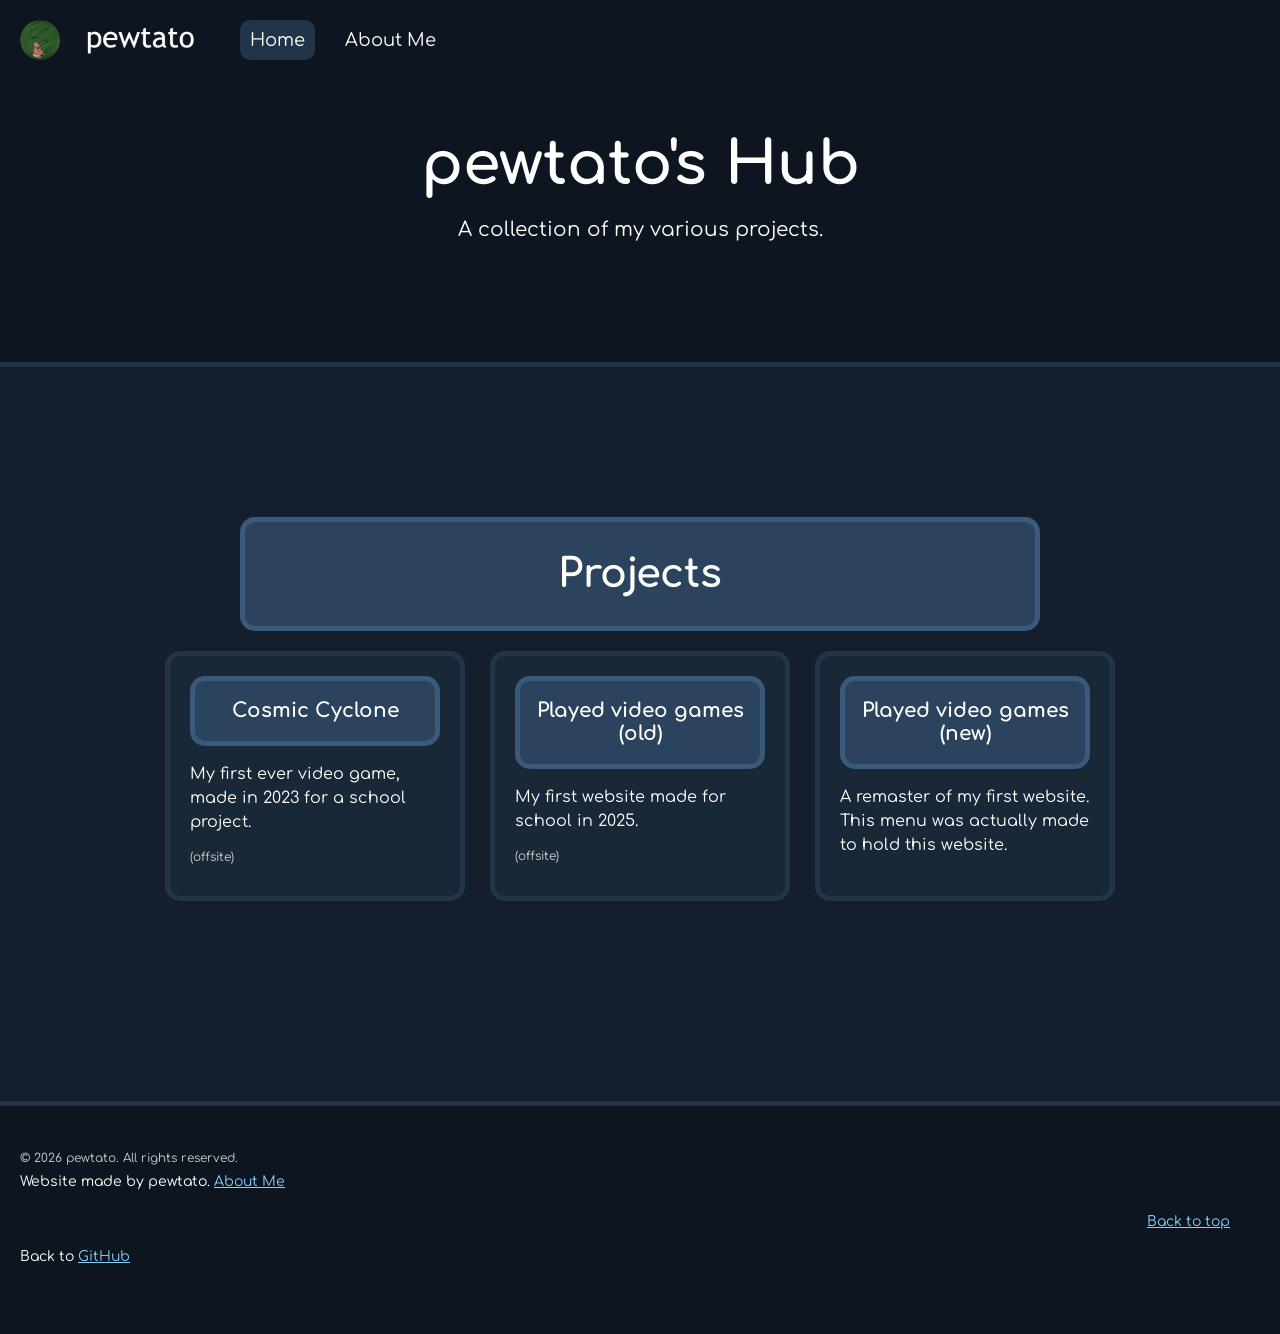
==== commit e22a78ae: "Add files via upload" ====
--- a/index.html
+++ b/index.html
@@ -68,16 +68,19 @@
             </div>
         </div>
         <footer>
-        <div id="footer-text">
-            <small>
-                &copy; 2026 pewtato. All rights reserved.
-            </small>
-            <br>
-            Website made by pewtato. <a href="aboutme.html">About Me</a>
-        </div>
-        <div id="github-redirect">
-            Back to <a href="https://github.com/PewTato/pewtato-pro-gaming-games" rel="noopener noreferrer">GitHub</a>
-        </div>
+            <div id="footer-text">
+                <small>
+                    &copy; 2026 pewtato. All rights reserved.
+                </small>
+                <br>
+                Website made by pewtato. <a href="about-me.html">About Me</a>
+            </div>
+            <div id="back-to-top">
+                <a href="#top">Back to top</a>
+            </div>
+            <div id="github-redirect">
+                Back to <a href="https://github.com/PewTato/pewtato-pro-gaming-games" rel="noopener noreferrer">GitHub</a>
+            </div>
         </footer>
     </body>
 </html>
--- a/style.css
+++ b/style.css
@@ -461,7 +461,7 @@
 }
 
 #github-redirect {
-    margin-top: 20px;
+    margin-top: 0;
     margin-bottom: 50px;
     margin-left: 20px;
 
@@ -473,10 +473,10 @@
     justify-content: flex-end;
     width: 100%;
 
-    margin-top: 20px;
-    margin-bottom: 50px;
-    margin-left: 0;
-    margin-right: 0;
+    margin-top: 0;
+    margin-bottom: 20px;
+    margin-left: -50px;
+    margin-right: 20px;
 
     font-size: 14px;
 }
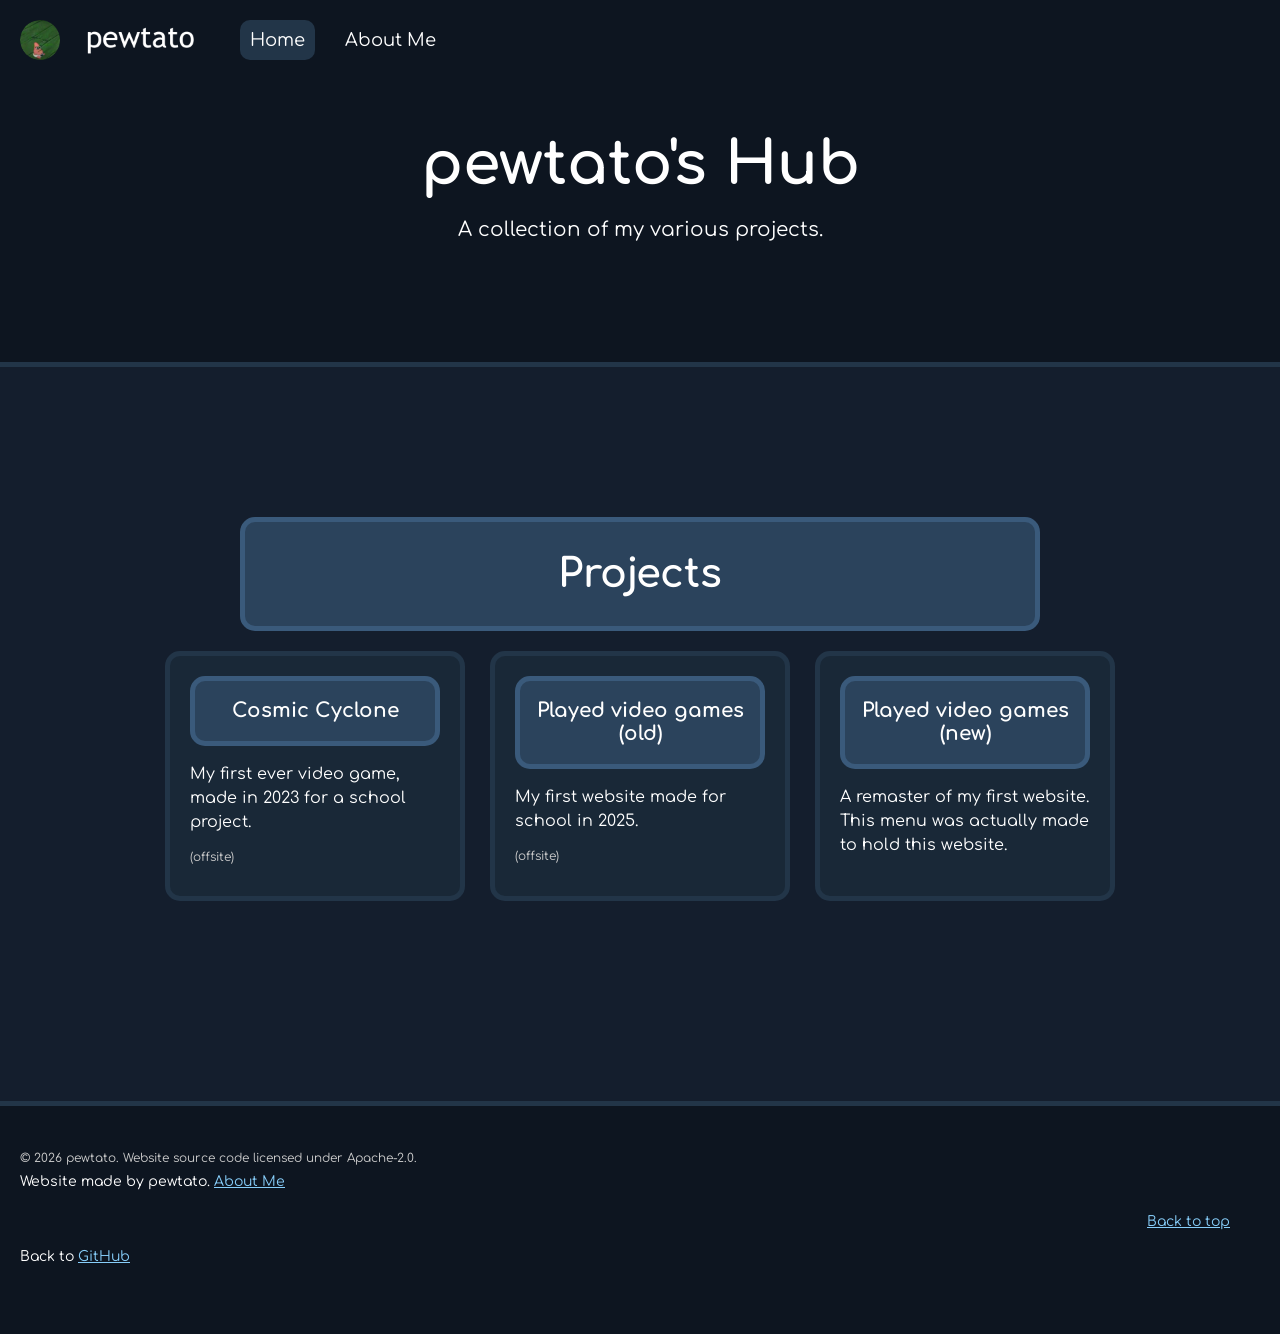
==== commit a87ef8c6: "Add files via upload" ====
--- a/index.html
+++ b/index.html
@@ -70,7 +70,7 @@
         <footer>
             <div id="footer-text">
                 <small>
-                    &copy; 2026 pewtato. All rights reserved.
+                    &copy; 2026 pewtato. Website source code licensed under Apache-2.0.
                 </small>
                 <br>
                 Website made by pewtato. <a href="about-me.html">About Me</a>
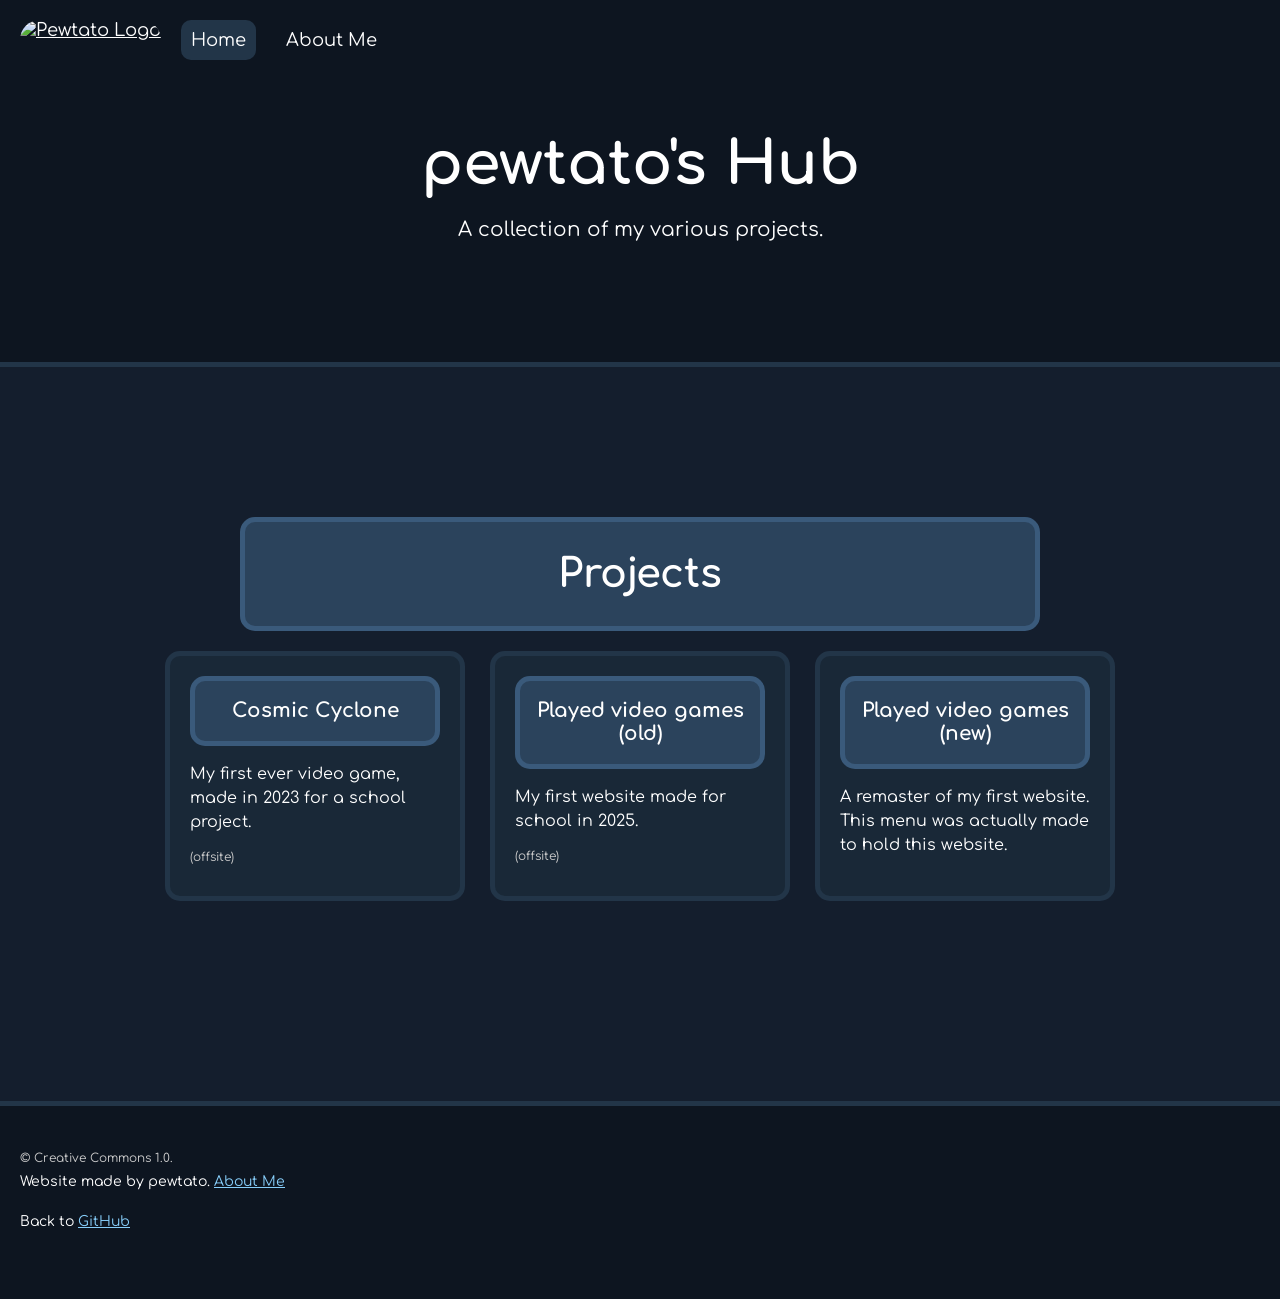
==== commit 41e329de: "Merge 388ac75f98ddfa53a02c56257af97484edbf163a into bb548cab52cf15e3f83cedbb1408ed49ccf60aec" ====
--- a/index.html
+++ b/index.html
@@ -14,11 +14,11 @@
         <header>
             <nav class="navbar" id="menu-navbar">
                 <div class="logo-container">
-                    <a href="index.html" class="navmenu"><img src="icons/logo-header.png" alt="Pewtato Logo"></a>
+                    <a href="index.html" class="navmenu"><img src="icons/logo-header(1).png" alt="Pewtato Logo"></a>
                 </div>
                 <div class="nav-links">
                     <a href="index.html" class="nav" id="active">Home</a>
-                    <a href="about-me.html" class="nav">About Me</a>
+                    <a href="aboutme.html" class="nav">About Me</a>
                </div>
             </nav>
             <div class="site-header" id="menu-header">
@@ -55,7 +55,7 @@
                         </small>
                     </div>
                 </a>
-                <a href="video-games.html">
+                <a href="site2.html">
                     <div class="project">
                         <div class="project-title">
                             <h1>Played video games (new)</h1>
@@ -68,19 +68,16 @@
             </div>
         </div>
         <footer>
-            <div id="footer-text">
-                <small>
-                    &copy; 2026 pewtato. Website source code licensed under Apache-2.0.
-                </small>
-                <br>
-                Website made by pewtato. <a href="about-me.html">About Me</a>
-            </div>
-            <div id="back-to-top">
-                <a href="#top">Back to top</a>
-            </div>
-            <div id="github-redirect">
-                Back to <a href="https://github.com/PewTato/pewtato-pro-gaming-games" rel="noopener noreferrer">GitHub</a>
-            </div>
+        <div id="footer-text">
+            <small>
+                &copy; Creative Commons 1.0.
+            </small>
+            <br>
+            Website made by pewtato. <a href="aboutme.html">About Me</a>
+        </div>
+        <div id="github-redirect">
+            Back to <a href="https://github.com/PewTato/pewtato-pro-gaming-games" rel="noopener noreferrer">GitHub</a>
+        </div>
         </footer>
     </body>
 </html>
